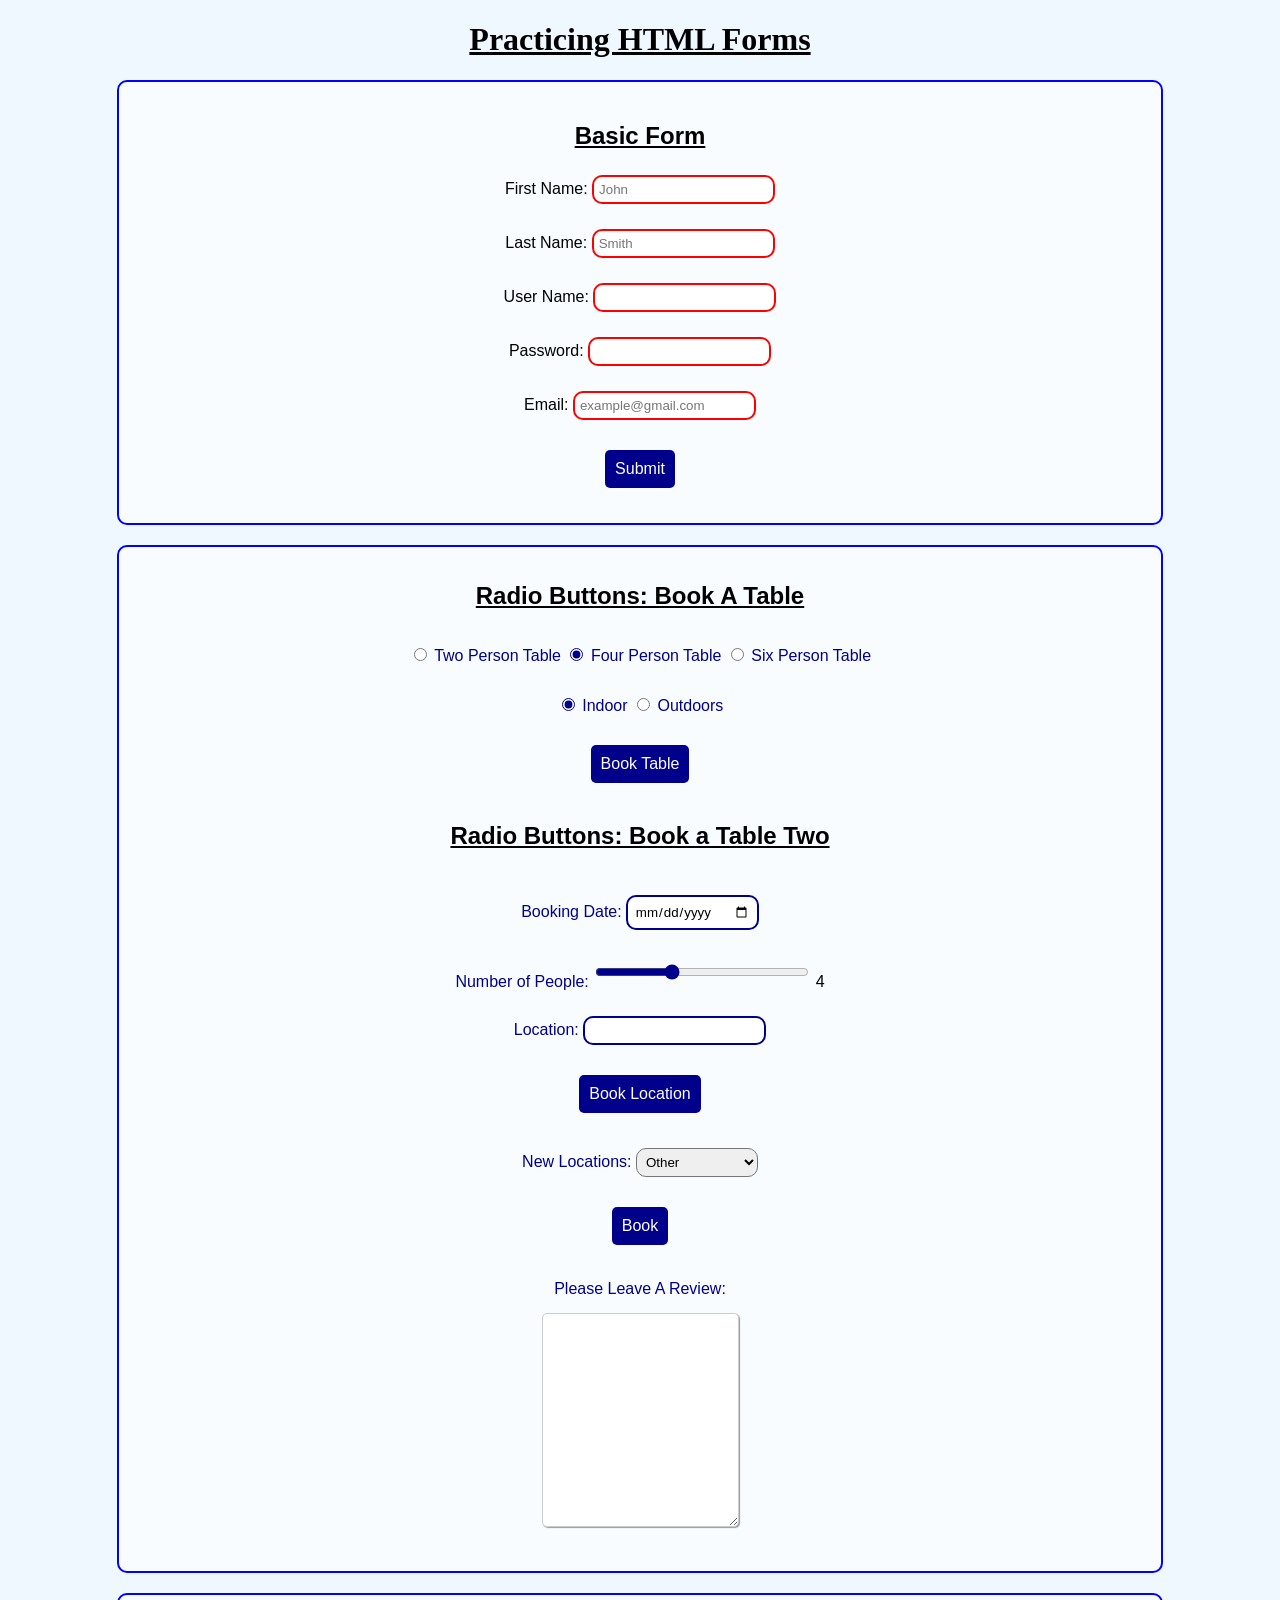
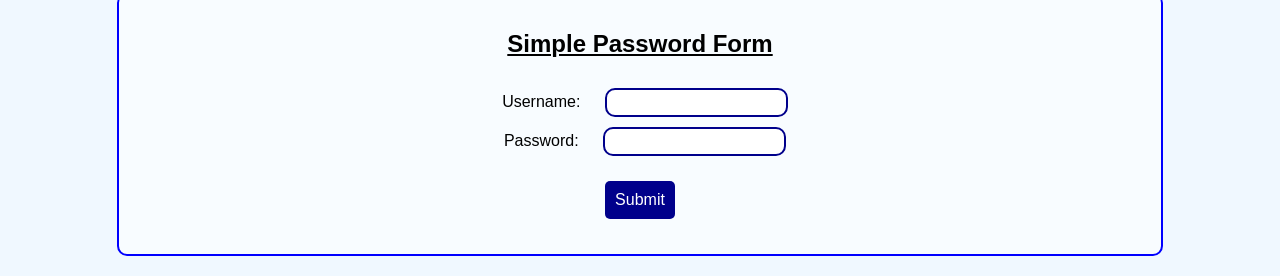
==== index.html @ dabeaa1a "Added password form with css styles" ====
<!DOCTYPE html>
<html lang="en">
<head>
    <meta charset="UTF-8">
    <meta name="viewport" content="width=device-width, initial-scale=1.0">
    <title>Forms Practice</title>

   <link rel="stylesheet" href="styles.css">
</head>
<body>
    <h1>Practicing HTML Forms</h1>
    <div id="firstForm">
    <form>
        <h2>Basic Form</h2>
        <div>
            <label for="firstname">First Name:</label>
            <input type="text" id="firstname" name="firstname" required placeholder="John">
        </div>
        <div>
            <label for="lastname">Last Name:</label>
            <input type="text" id="lastname" name="lastname" required placeholder="Smith">
        </div>
        <div>
            <label for="username">User Name:</label>
            <input type="text" id="username" name="username" required minlength="3">
        </div>
        <div>
            <label for="user-password">Password:</label>
            <input type="password" id="user-password" name="user-password" required minlength="7" maxlength="14">
        </div>
        <div>
            <label for="user-email">Email:</label>
            <input type="email" id="user-email" name="user-email" required minlength="3" placeholder="example@gmail.com" >
        </div>
        <button type="submit">Submit</button>

    </form>
    </div>

   <div id="secondForm">
    
        <h2>Radio Buttons: Book A Table</h2>
            <form method="POST">
                <fieldset id="size">
                    <label>
                        <input type="radio" value="2" name="size"> Two Person Table
                    </label>
                    <label>
                        <input type="radio" value="4" name="size" checked> Four Person Table 
                    </label>
                    <label>
                        <input type="radio" value="6" name="size"> Six Person Table
                    </label>
                </fieldset>
                <fieldset id="location">
                    <label>
                        <input type="radio" value="indoors" name="location" checked> Indoor
                    </label>
                    <label>
                        <input type="radio" value="outdoors" name="location"> Outdoors
                    </label>
                </fieldset>
                <button type="submit">Book Table</button>
            </form>

        <h2>Radio Buttons: Book a Table Two</h2>
            <form method="POST">
                <div>
                    <label for="booking_date">Booking Date:</label>
                    <input type="date" id="booking_date" name="booking_date"> <!--type="date" -> date picker-->
                </div>
                <div>
                    <label for="booking_people">Number of People:</label>
                    <input type="range" id="booking_people" name="booking_people" min="1" max="10" value="4" oninput="this.nextElementSibling.value =this.value"> <!--type="range" ->slider (oninput - JS to adjust slider values)-->
                    <output>4</output><!--default value for slider-->
                </div>
                <div>
                    <label for="booking_location">Location:</label>
                    <input id="booking_location" name="booking_location" list="locations">
                    <datalist id="locations"> <!--autocomplete suggestions-->
                        <option value="Eastside"></option>
                        <option value="Westend"></option>
                        <option value="Dupont Square"></option>
                        <option value="Times Square"></option>
                    </datalist>
                    
                </div>
                <button type="submit">Book Location</button>

                <div>
                    <label for="booking_location-2">New Locations:</label>
                    <select name="locations2" id="locations2">
                        <option value="other">Other</option>
                        <option value="North St">North St.</option>
                        <option value="Sprinfield Ave">Springfield Ave</option>
                        <option value="TryThis St">TryThis St</option>
                        <option value="Last location">Last Location</option>
                    </select>
                </div>
                <button type="submit">Book</button>

                <div id="reviewArea">
                    <label for="review">Please Leave A Review:</label>
                    <textarea name="review" name="review" rows="10" col="30" maxlength="200"></textarea>
                </div>
            </form>

    </div>

    <div id="passWordForm">
        <h2>Simple Password Form</h2>
        <form action="myActionForm">
            <label for="uname">Username:</label>
            <input type="text" id="uname" name="username">
            <br>
            <label for="pwd">Password:</label>
            <input type="password" id="pwd" name="password">
            <br>
            <button type="submit">Submit</button>
        </form>
         
    </div>
   
    
    
    
</body>
</html>
---- styles.css ----
body{
    background-color: aliceblue;
}

h1,h2{
    text-align: center;
    text-decoration: underline;
}
#firstForm,#secondForm, #passWordForm{
    border: 2px solid blue;
    margin: 20px auto;
    padding: 15px;
    width: 80%;
    border-radius: 10px;
    background-color: rgba(255, 255, 255, 0.575);
}
#secondForm label{
    color: darkblue;
}
input,
select{
    padding: 5px;
    border-radius: 10px;
}
input[type=radio]{
    accent-color:darkblue;
}
form{
    text-align: center;
    padding: 5px;
}
div{
    font: 1em sans-serif;
    margin: 15px;
    padding: 5px;
}
button{
    background-color: darkblue;
    color: white;
    border: white;
    font: 1em sans-serif;
    padding: 10px;
    border-radius: 5px;
    margin-top: 10px;
    margin-bottom: 15px;
    transition: transform 0.2s ease;
}
button:hover{
    cursor: pointer;
    transform: scale(1.05);
    background-color: royalblue;
}
input:invalid{
    border: 2px solid red;
}
input:valid {
    border: 2px solid darkblue;
}

#size,#location{
    border: none;
    padding: 10px;
    margin-bottom: 10px;
}
input[type=date]{
    font-family: 'Trebuchet MS', 'Lucida Sans Unicode', 'Lucida Grande', 'Lucida Sans', Arial, sans-serif; 
    width: 12%;
    padding: 0.5em;
    border-color: darkblue;
    border-radius: 10px;
}
input[type=range]{
    width: 200px;
    accent-color: darkblue;
}
textarea{
    font-size: 0.8rem;
  letter-spacing: 1px;
  padding: 10px;
  max-width: 100%;
  line-height: 1.5;
  border-radius: 5px;
  border: 1px solid #cccccc;
  box-shadow: 1px 1px 1px #999999;
}
#reviewArea label{
    display:block;
    margin-bottom: 15px;
}

#passWordForm label{
    padding: 15px;
}
#passWordForm input{
    margin: 5px;
}
#passWordForm button{
    margin-top: 20px;
}
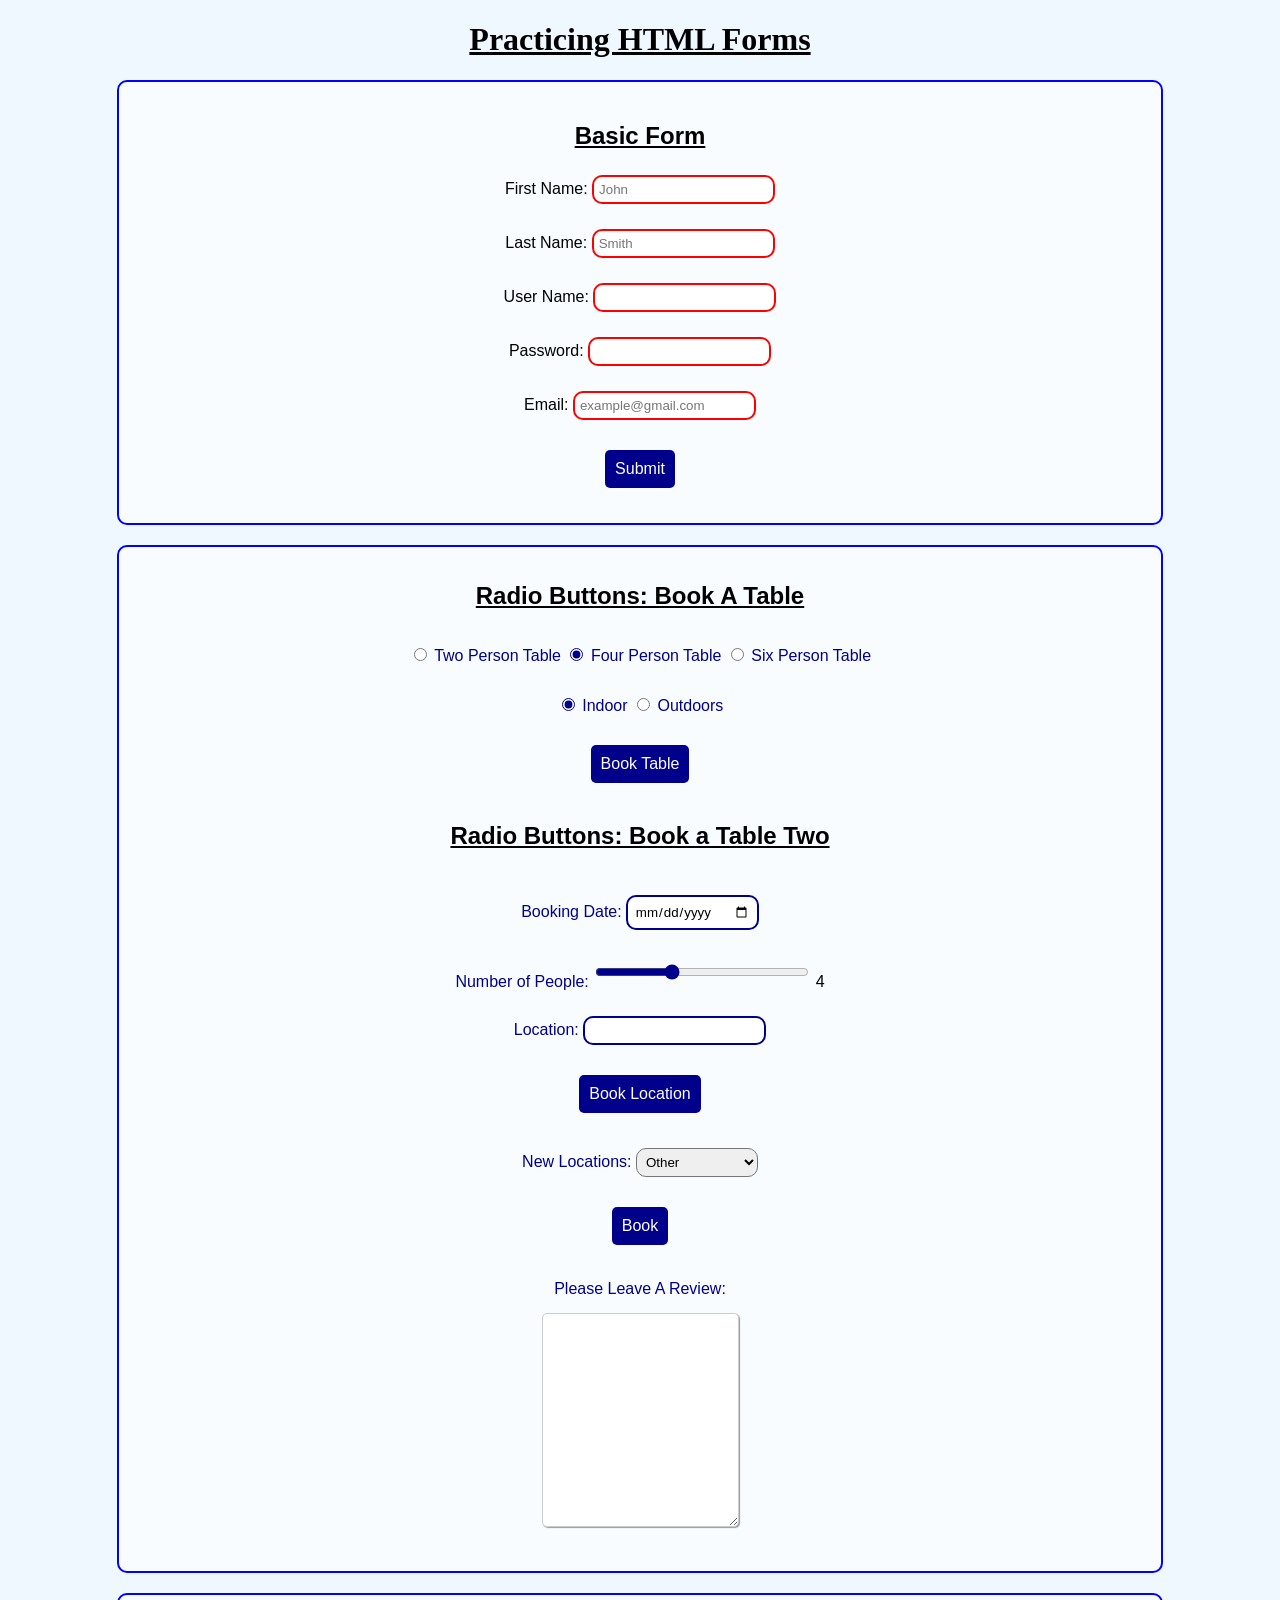
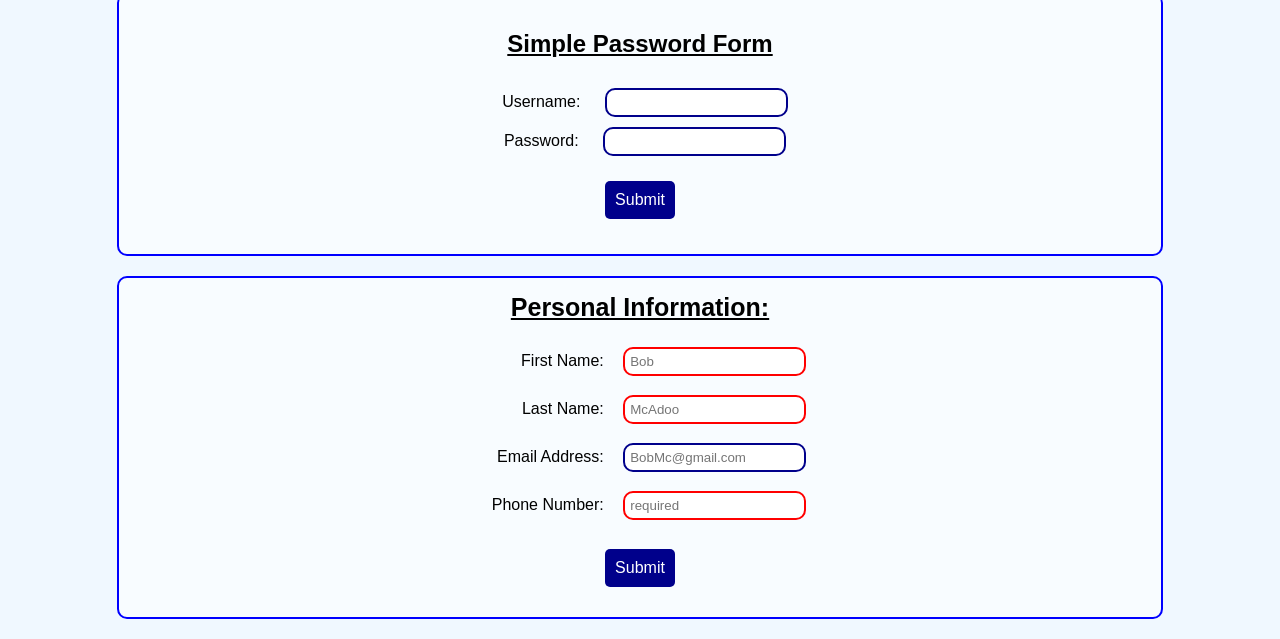
==== commit ad61299e: "Added fieldsetForm" ====
--- a/index.html
+++ b/index.html
@@ -89,7 +89,7 @@
 
                 <div>
                     <label for="booking_location-2">New Locations:</label>
-                    <select name="locations2" id="locations2">
+                    <select name="locations2" id="locations2"><!--dropdown menu-->
                         <option value="other">Other</option>
                         <option value="North St">North St.</option>
                         <option value="Sprinfield Ave">Springfield Ave</option>
@@ -121,6 +121,23 @@
          
     </div>
    
+    <div id="fieldsetForm">
+        <legend>Personal Information:</legend>
+        <label for="fname">First Name:</label>
+        <input type="text" id="fname" name="fname" required placeholder="Bob">
+        <br>
+        <label for="lname">Last Name:</label>
+        <input type="text" id="lname" name="lname" required placeholder="McAdoo">
+        <br>
+        <label for="email">Email Address:</label>
+        <input type="email" id="email" name="email" placeholder="BobMc@gmail.com">
+        <br>
+        <label for="phone">Phone Number:</label>
+        <input type="tel" id="phone" name="phone" required placeholder="required">
+        <br>
+        <button type="submit">Submit</button>
+
+    </div>
     
     
     
--- a/styles.css
+++ b/styles.css
@@ -6,7 +6,7 @@
     text-align: center;
     text-decoration: underline;
 }
-#firstForm,#secondForm, #passWordForm{
+#firstForm,#secondForm, #passWordForm,#fieldsetForm{
     border: 2px solid blue;
     margin: 20px auto;
     padding: 15px;
@@ -88,12 +88,27 @@
     margin-bottom: 15px;
 }
 
-#passWordForm label{
+#passWordForm label,#fieldsetForm label{
     padding: 15px;
 }
-#passWordForm input{
+#passWordForm input,#fieldsetForm input{
     margin: 5px;
 }
-#passWordForm button{
+#passWordForm button,#fieldsetForm button{
     margin-top: 20px;
+}
+#fieldsetForm{
+    text-align: center;
+}
+#fieldsetForm legend{
+    font-size: 25px;
+    font-weight: bold;
+    padding-bottom: 15px;
+    text-decoration: underline;
+}
+#fieldsetForm label {
+    display: inline-block;
+    width: 120px;
+    text-align: right;
+    padding-right: 10px;
 }
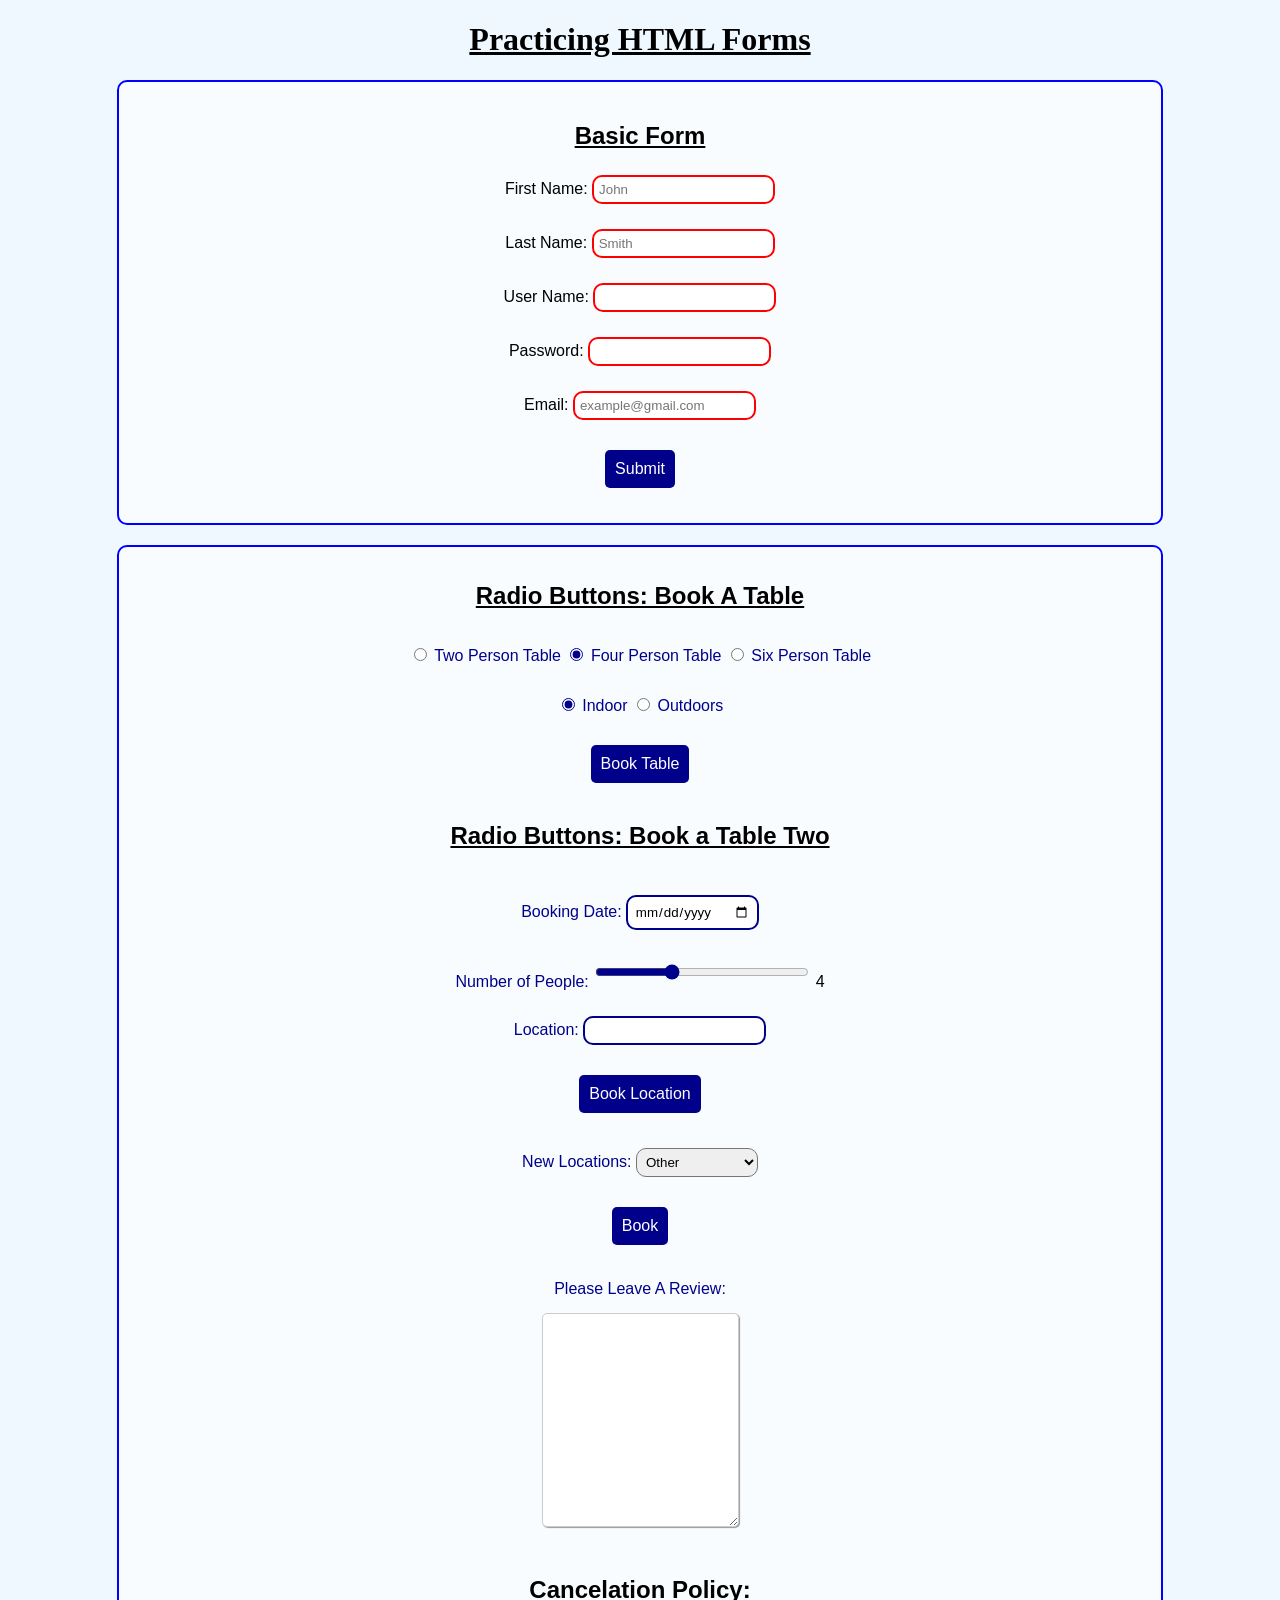
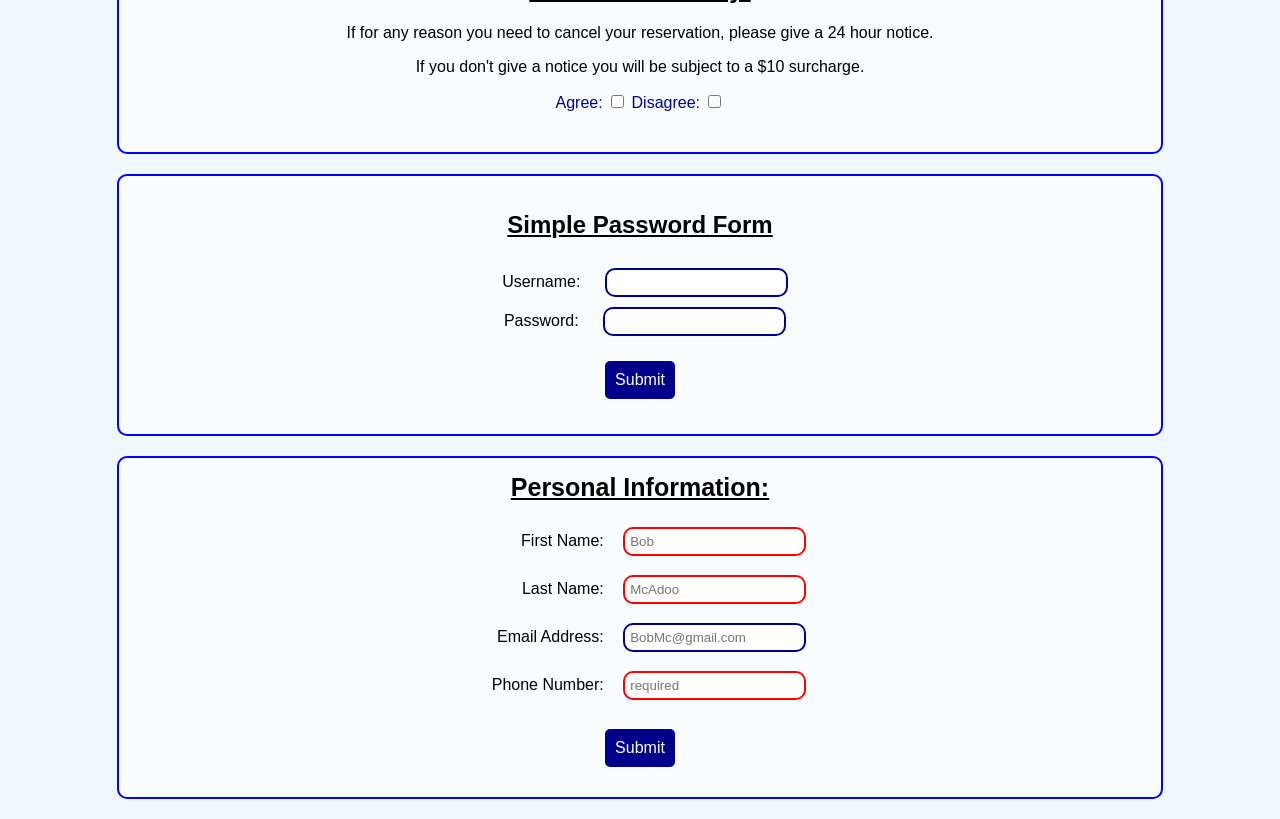
==== commit e6bc9347: "Added checkbox" ====
--- a/index.html
+++ b/index.html
@@ -103,6 +103,16 @@
                     <label for="review">Please Leave A Review:</label>
                     <textarea name="review" name="review" rows="10" col="30" maxlength="200"></textarea>
                 </div>
+
+                <div id="cancelPolicy">
+                    <h2>Cancelation Policy:</h2>
+                    <p>If for any reason you need to cancel your reservation, please give a 24 hour notice.</p>
+                    <p>If you don't give a notice you will be subject to a $10 surcharge.</p>
+                    <label for="agree">Agree:</label>
+                    <input type="checkbox" id="agree" name="agree">
+                    <label for="disagree">Disagree:</label>
+                    <input type="checkbox" id="disagree" name="disagree">
+                </div>
             </form>
 
     </div>
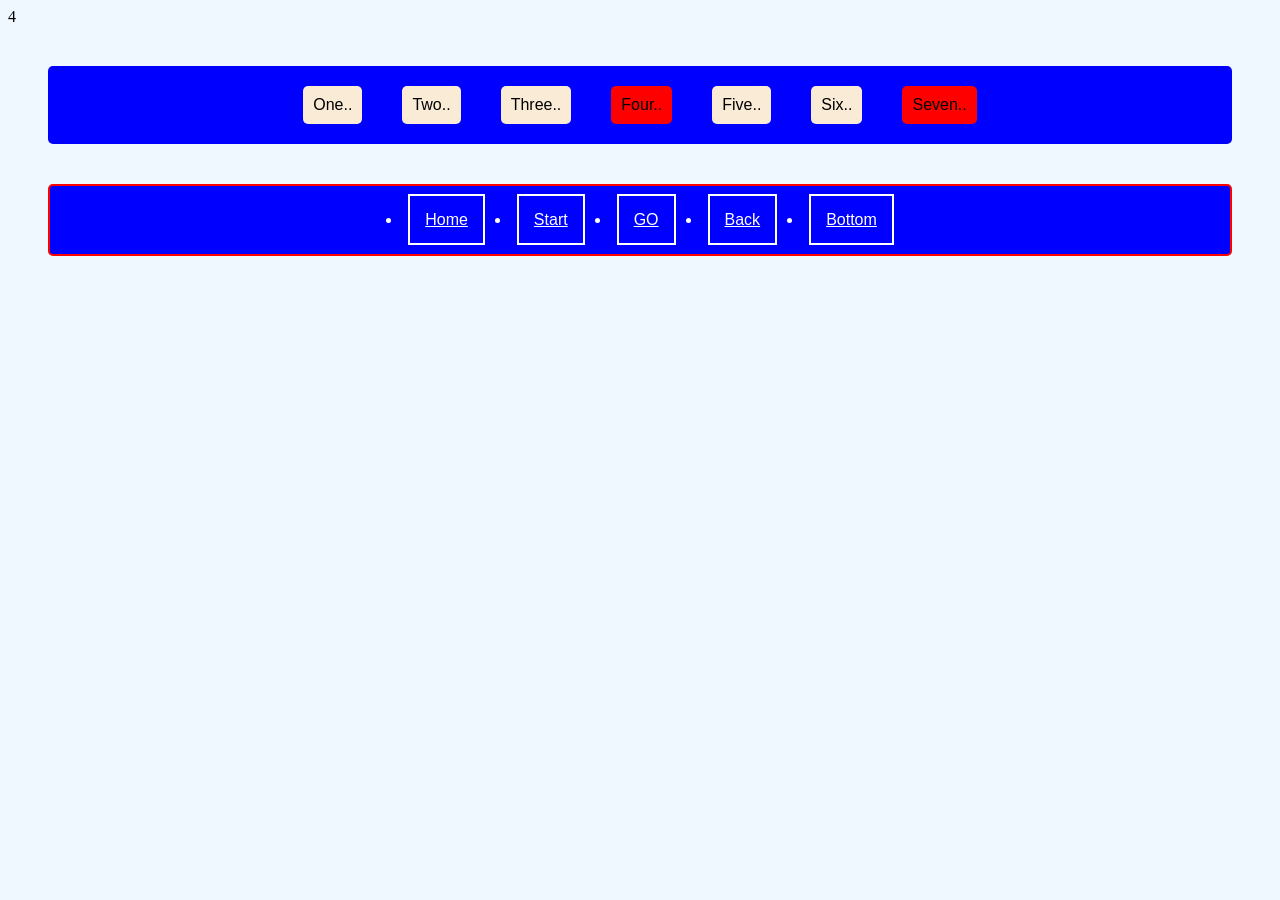
==== commit 4f670d08: "Added css practice" ====
--- a/index.html
+++ b/index.html
@@ -8,6 +8,7 @@
    <link rel="stylesheet" href="styles.css">
 </head>
 <body>
+    <!--
     <h1>Practicing HTML Forms</h1>
     <div id="firstForm">
     <form>
@@ -67,17 +68,17 @@
             <form method="POST">
                 <div>
                     <label for="booking_date">Booking Date:</label>
-                    <input type="date" id="booking_date" name="booking_date"> <!--type="date" -> date picker-->
+                    <input type="date" id="booking_date" name="booking_date"> type="date" -> date picker
                 </div>
                 <div>
                     <label for="booking_people">Number of People:</label>
                     <input type="range" id="booking_people" name="booking_people" min="1" max="10" value="4" oninput="this.nextElementSibling.value =this.value"> <!--type="range" ->slider (oninput - JS to adjust slider values)-->
-                    <output>4</output><!--default value for slider-->
+                    <output>4</output><!--default value for slider--
                 </div>
                 <div>
                     <label for="booking_location">Location:</label>
                     <input id="booking_location" name="booking_location" list="locations">
-                    <datalist id="locations"> <!--autocomplete suggestions-->
+                    <datalist id="locations"> <!--autocomplete suggestions--
                         <option value="Eastside"></option>
                         <option value="Westend"></option>
                         <option value="Dupont Square"></option>
@@ -89,7 +90,7 @@
 
                 <div>
                     <label for="booking_location-2">New Locations:</label>
-                    <select name="locations2" id="locations2"><!--dropdown menu-->
+                    <select name="locations2" id="locations2"><!--dropdown menu--
                         <option value="other">Other</option>
                         <option value="North St">North St.</option>
                         <option value="Sprinfield Ave">Springfield Ave</option>
@@ -148,8 +149,27 @@
         <button type="submit">Submit</button>
 
     </div>
+-->
     
+    <!--CSS Practice-->
+
+    <div class ="flex-container">
+        <div class="box box1">One..</div>
+        <div class="box box2">Two..</div>
+        <div class="box box3">Three..</div>
+        <div class="box box4">Four..</div>
+        <div class="box box5">Five..</div>
+        <div class="box box6">Six..</div>
+        <div class="box box7">Seven..</div>
+    </div>
     
+    <div class="navBar">
+        <li><a href="#">Home</a></li>
+        <li><a href="#">Start</a></li>
+        <li><a href="#">GO</a></li>
+        <li><a href="#">Back</a></li>
+        <li><a href="#">Bottom</a></li>
+    </div>
     
 </body>
 </html>
--- a/styles.css
+++ b/styles.css
@@ -111,4 +111,47 @@
     width: 120px;
     text-align: right;
     padding-right: 10px;
-}+}
+
+.flex-container{
+    display: flex;
+    justify-content: center;
+    flex: auto;
+    flex-wrap: wrap;
+    align-items: flex-end;
+    background-color: blue;
+    border-radius: 5px;
+    margin: 40px;
+    gap: 10px;
+}
+
+.box{
+    background-color: antiquewhite;
+    border-radius: 5px;
+    margin: 15px;
+    padding: 10px;
+}
+.box4, .box7{
+    background-color: red;
+    align-self: self-start;
+}
+.navBar{
+    display: flex;
+    justify-content: center;
+    flex: auto;
+    flex-wrap: wrap;
+    align-items: flex-end;
+    border: 2px solid red;
+    background-color: blue;
+    color: white;
+    border-radius: 5px;
+    padding: 25px;
+    margin: 40px;
+    gap: 10px;
+}
+.navBar li a{
+    color:white;
+    border: 2px solid white;
+    padding: 15px;
+    margin-top: 15px;
+}
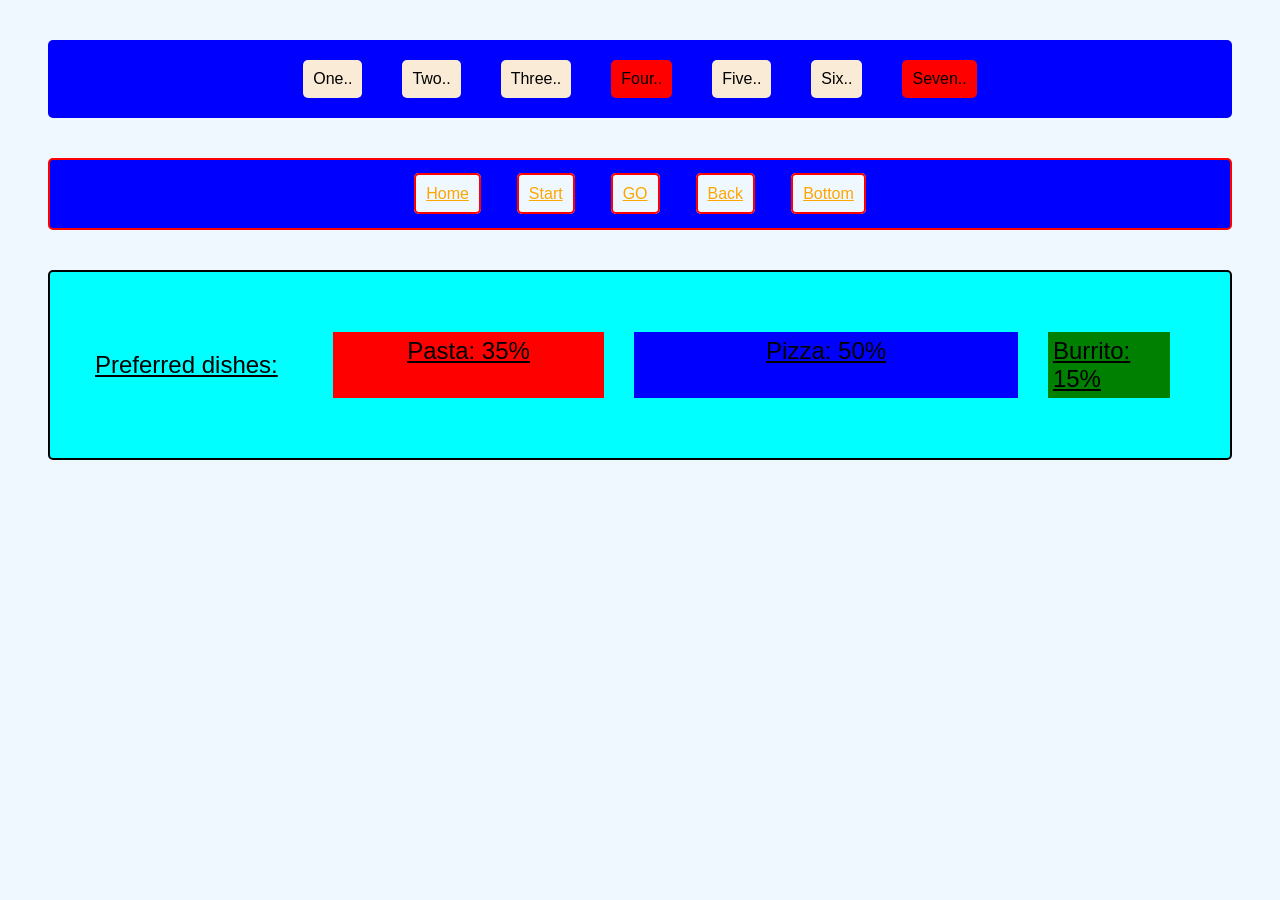
==== commit 73dfab97: "Added nav bar and flexchart" ====
--- a/index.html
+++ b/index.html
@@ -73,12 +73,12 @@
                 <div>
                     <label for="booking_people">Number of People:</label>
                     <input type="range" id="booking_people" name="booking_people" min="1" max="10" value="4" oninput="this.nextElementSibling.value =this.value"> <!--type="range" ->slider (oninput - JS to adjust slider values)-->
-                    <output>4</output><!--default value for slider--
+                    <output></output><!--default value for slider--
                 </div>
                 <div>
                     <label for="booking_location">Location:</label>
                     <input id="booking_location" name="booking_location" list="locations">
-                    <datalist id="locations"> <!--autocomplete suggestions--
+                    <datalist id="locations"> <--autocomplete suggestions--
                         <option value="Eastside"></option>
                         <option value="Westend"></option>
                         <option value="Dupont Square"></option>
@@ -164,11 +164,22 @@
     </div>
     
     <div class="navBar">
-        <li><a href="#">Home</a></li>
-        <li><a href="#">Start</a></li>
-        <li><a href="#">GO</a></li>
-        <li><a href="#">Back</a></li>
-        <li><a href="#">Bottom</a></li>
+        <ul>
+            <li><a href="#home">Home</a></li>
+            <li><a href="#start">Start</a></li>
+            <li><a href="#go">GO</a></li>
+            <li><a href="#back">Back</a></li>
+            <li><a href="#bottom">Bottom</a></li>
+        </ul>
+    </div>
+
+    <div class="dishes">
+        <div class="label">Preferred dishes:</div>
+        <div class="container">
+            <div class="dish pasta" style="flex-basis: 35%;">Pasta: 35%</div>
+            <div class="dish pizza" style="flex-basis: 50%;">Pizza: 50%</div>
+            <div class="dish burrito" style="flex-basis: 15%;">Burrito: 15%</div>
+        </div>
     </div>
     
 </body>
--- a/styles.css
+++ b/styles.css
@@ -140,18 +140,65 @@
     justify-content: center;
     flex: auto;
     flex-wrap: wrap;
-    align-items: flex-end;
     border: 2px solid red;
     background-color: blue;
-    color: white;
     border-radius: 5px;
     padding: 25px;
     margin: 40px;
     gap: 10px;
 }
+.navBar ul{
+    list-style: none;
+    display: flex;
+    padding: 0;
+    margin: 0;
+    gap: 1rem;
+}
 .navBar li a{
-    color:white;
-    border: 2px solid white;
-    padding: 15px;
-    margin-top: 15px;
-}
+    color: orange;
+    border: 2px solid red;
+    background-color: aliceblue;
+    border-radius: 5px;
+    padding: 10px;
+    margin-left: 10px;
+    margin-right: 10px;
+}
+
+.dishes{
+    display: flex;
+    align-items: center;
+    font-size: 24px;
+    text-decoration: underline;
+    border: 2px solid black;
+    background-color: aqua;
+    border-radius: 5px;
+    padding: 25px;
+    margin: 40px;
+}
+
+.dishes .label{
+    flex: 0 0 auto;
+    font-family: Verdana, Geneva, Tahoma, sans-serif;
+}
+
+.dishes .container{
+    flex: 1;
+    display: flex;
+    justify-content: flex-start;
+}
+
+.dishes .dish{
+    display: flex;
+    justify-content: center;
+    align-items: cneter;
+}
+
+.pasta{
+    background-color: red;
+}
+.pizza{
+    background-color: blue;
+}
+.burrito{
+    background-color: green;
+}
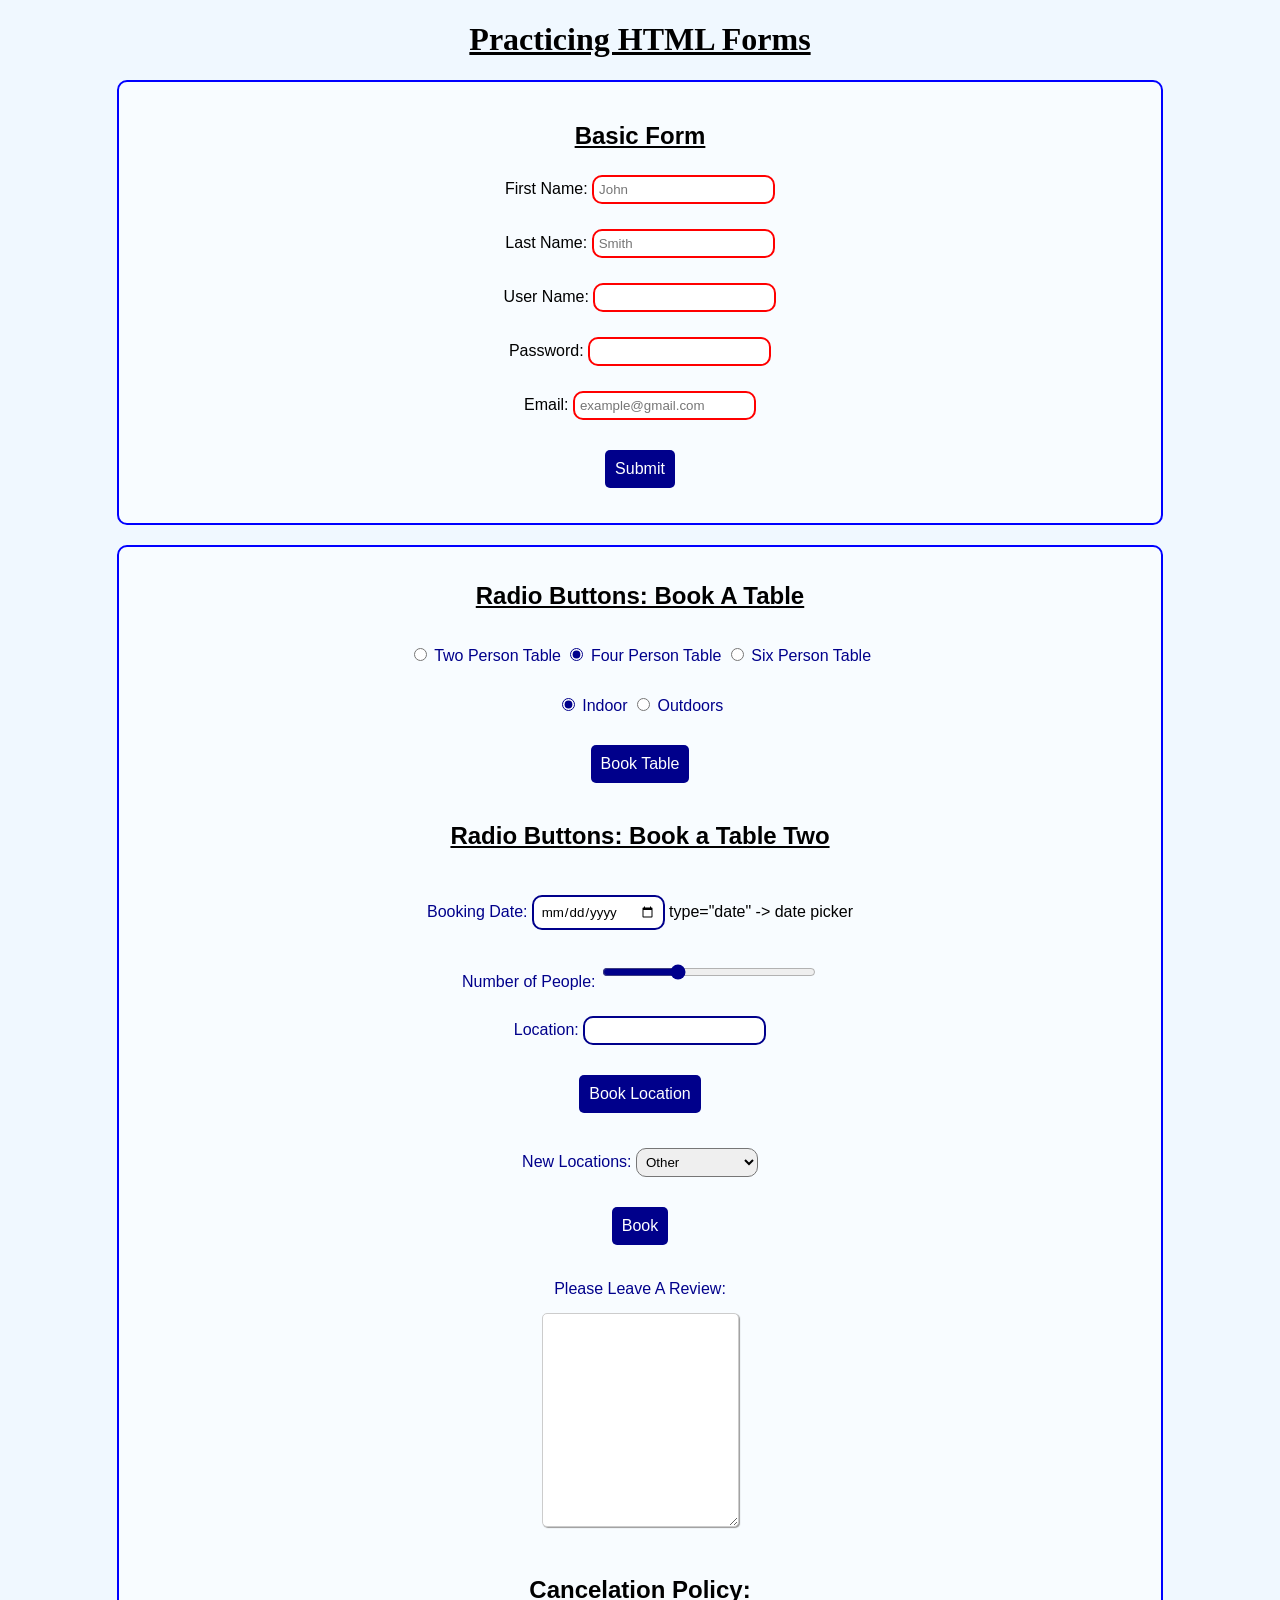
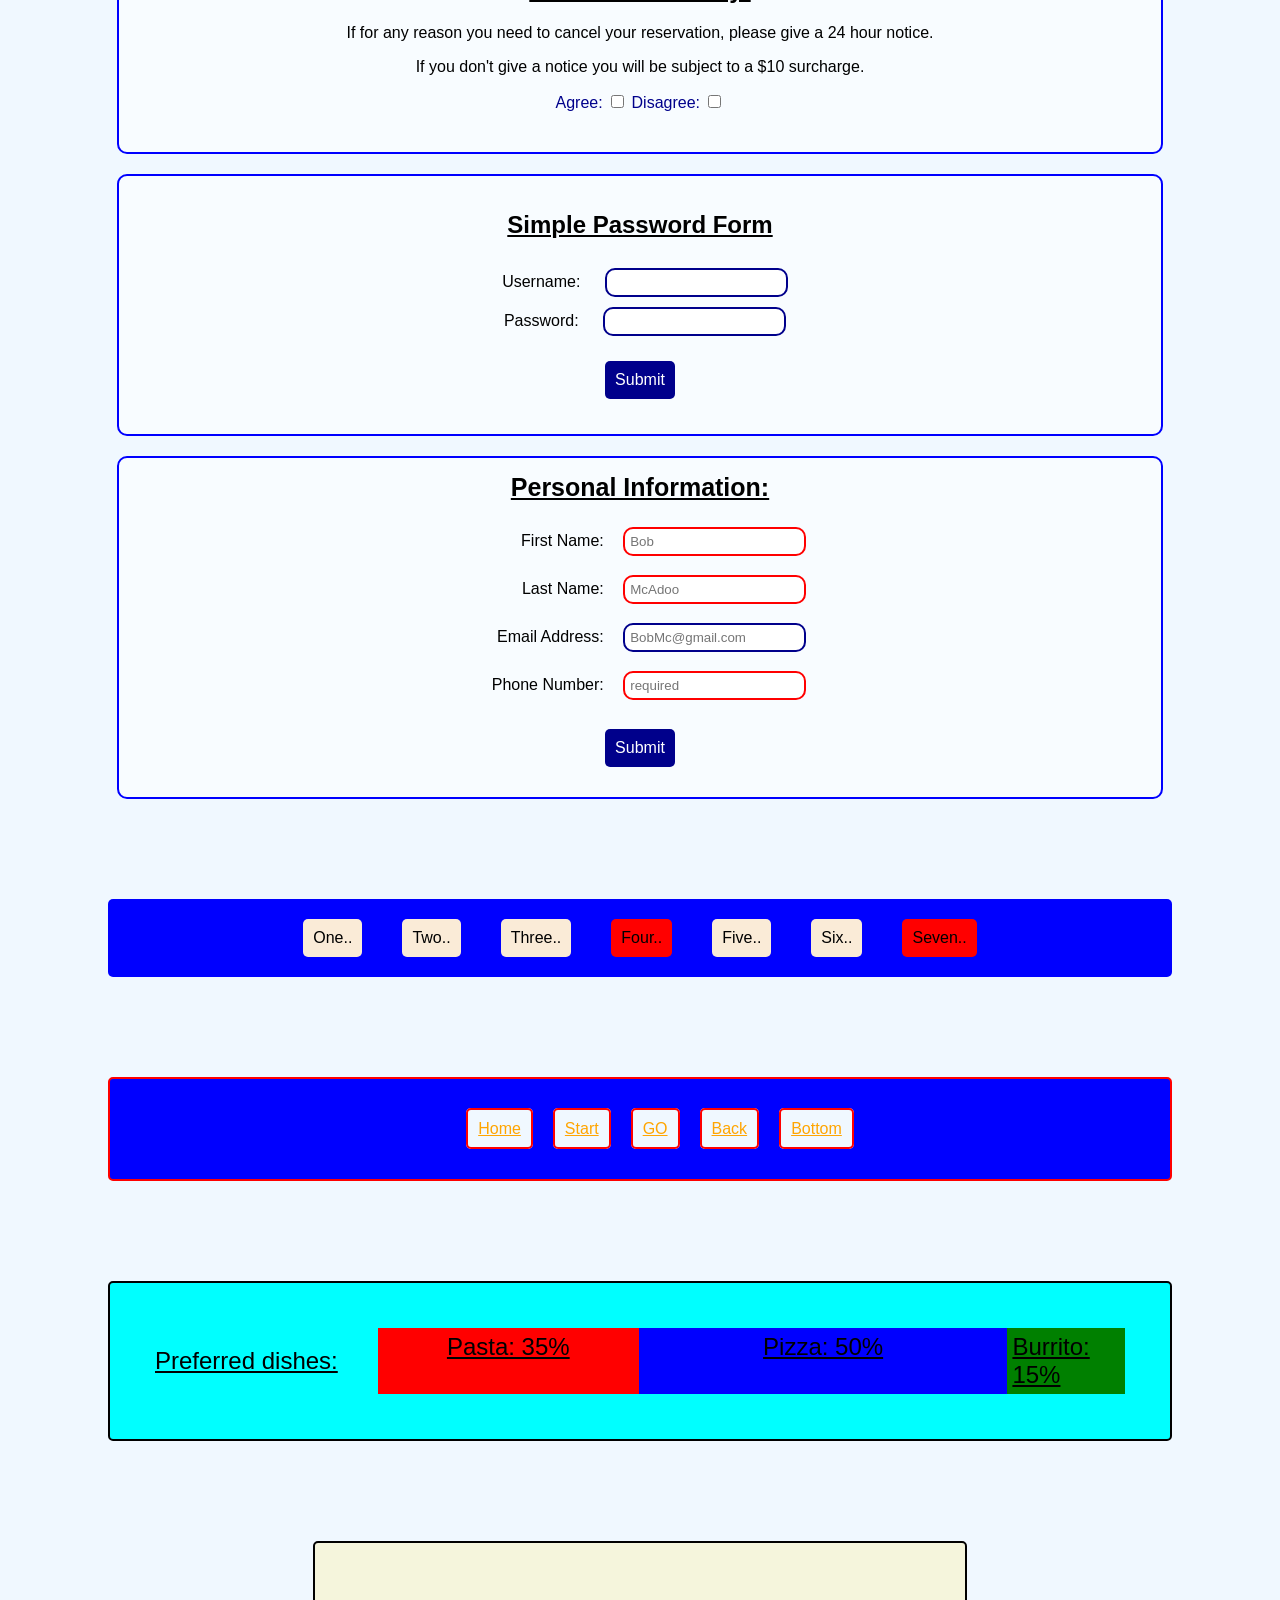
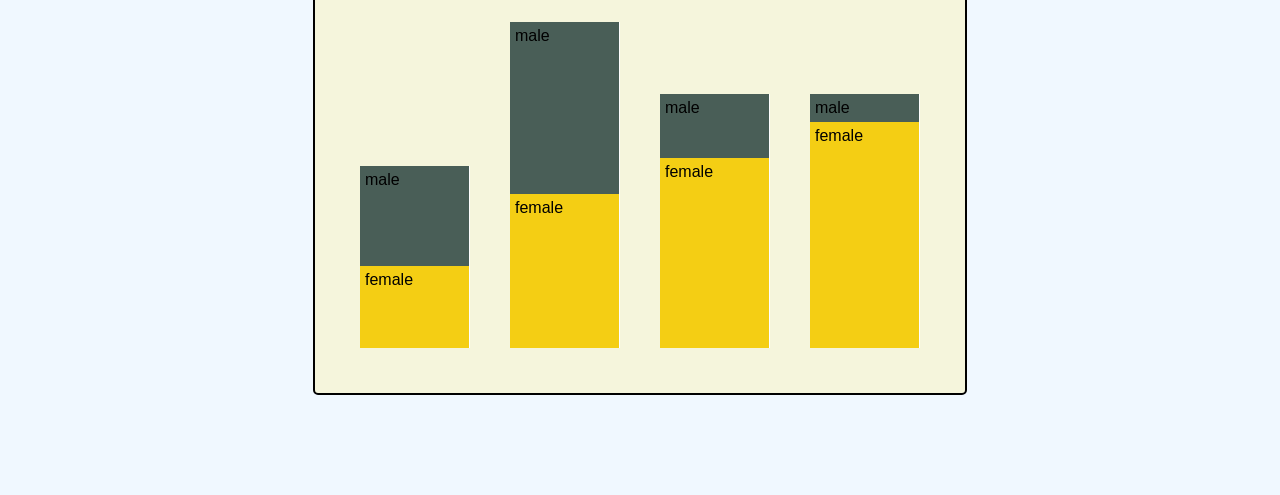
==== commit bfcf413a: "Added vertical flex chart and styles" ====
--- a/index.html
+++ b/index.html
@@ -8,7 +8,7 @@
    <link rel="stylesheet" href="styles.css">
 </head>
 <body>
-    <!--
+   
     <h1>Practicing HTML Forms</h1>
     <div id="firstForm">
     <form>
@@ -73,12 +73,12 @@
                 <div>
                     <label for="booking_people">Number of People:</label>
                     <input type="range" id="booking_people" name="booking_people" min="1" max="10" value="4" oninput="this.nextElementSibling.value =this.value"> <!--type="range" ->slider (oninput - JS to adjust slider values)-->
-                    <output></output><!--default value for slider--
+                    <output></output><!--default value for slider-->
                 </div>
                 <div>
                     <label for="booking_location">Location:</label>
                     <input id="booking_location" name="booking_location" list="locations">
-                    <datalist id="locations"> <--autocomplete suggestions--
+                    <datalist id="locations"> <!--autocomplete suggestions-->
                         <option value="Eastside"></option>
                         <option value="Westend"></option>
                         <option value="Dupont Square"></option>
@@ -90,7 +90,7 @@
 
                 <div>
                     <label for="booking_location-2">New Locations:</label>
-                    <select name="locations2" id="locations2"><!--dropdown menu--
+                    <select name="locations2" id="locations2"><!--dropdown menu-->
                         <option value="other">Other</option>
                         <option value="North St">North St.</option>
                         <option value="Sprinfield Ave">Springfield Ave</option>
@@ -149,7 +149,7 @@
         <button type="submit">Submit</button>
 
     </div>
--->
+
     
     <!--CSS Practice-->
 
@@ -181,6 +181,27 @@
             <div class="dish burrito" style="flex-basis: 15%;">Burrito: 15%</div>
         </div>
     </div>
+
+    <div class="columns">
+        <div class="containerTwo">
+            <div class="bar male" style="flex-basis: 25%;">male</div>
+            <div class="bar female" style="flex-basis: 20%;">female</div>
+        </div>
+        <div class="containerTwo">
+            <div class="bar male" style="flex-basis: 45%;">male</div>
+            <div class="bar female" style="flex-basis: 40%;">female</div>
+        </div>
+        <div class="containerTwo">
+            <div class="bar male" style="flex-basis: 15%;">male</div>
+            <div class="bar female" style="flex-basis: 50%;">female</div>
+        </div>
+        <div class="containerTwo">
+            <div class="bar male" style="flex-basis: 5%;">male</div>
+            <div class="bar female" style="flex-basis: 60%;">female</div>
+        </div>
+    </div>
+
+
     
 </body>
 </html>
--- a/styles.css
+++ b/styles.css
@@ -6,6 +6,7 @@
     text-align: center;
     text-decoration: underline;
 }
+/* == Forms == */
 #firstForm,#secondForm, #passWordForm,#fieldsetForm{
     border: 2px solid blue;
     margin: 20px auto;
@@ -97,6 +98,8 @@
 #passWordForm button,#fieldsetForm button{
     margin-top: 20px;
 }
+
+
 #fieldsetForm{
     text-align: center;
 }
@@ -113,6 +116,11 @@
     padding-right: 10px;
 }
 
+/* === End Forms === */
+
+/* === Flex Box Styles ===*/
+
+/* Flex Container */
 .flex-container{
     display: flex;
     justify-content: center;
@@ -121,7 +129,7 @@
     align-items: flex-end;
     background-color: blue;
     border-radius: 5px;
-    margin: 40px;
+    margin: 100px ;
     gap: 10px;
 }
 
@@ -135,6 +143,8 @@
     background-color: red;
     align-self: self-start;
 }
+
+/* Navigation Bar */
 .navBar{
     display: flex;
     justify-content: center;
@@ -144,15 +154,14 @@
     background-color: blue;
     border-radius: 5px;
     padding: 25px;
-    margin: 40px;
+    margin: 100px;
     gap: 10px;
 }
 .navBar ul{
     list-style: none;
     display: flex;
-    padding: 0;
-    margin: 0;
-    gap: 1rem;
+    flex-wrap: wrap;
+    gap: 20px;
 }
 .navBar li a{
     color: orange;
@@ -160,12 +169,12 @@
     background-color: aliceblue;
     border-radius: 5px;
     padding: 10px;
-    margin-left: 10px;
-    margin-right: 10px;
-}
-
+}
+
+/* Horizontal Flex Chart */
 .dishes{
     display: flex;
+    flex-wrap: wrap;
     align-items: center;
     font-size: 24px;
     text-decoration: underline;
@@ -173,7 +182,7 @@
     background-color: aqua;
     border-radius: 5px;
     padding: 25px;
-    margin: 40px;
+    margin: 100px;
 }
 
 .dishes .label{
@@ -192,6 +201,9 @@
     justify-content: center;
     align-items: cneter;
 }
+.dish{
+    margin: 0;
+}
 
 .pasta{
     background-color: red;
@@ -202,3 +214,36 @@
 .burrito{
     background-color: green;
 }
+
+/* Vertical Flex Chart */
+.columns{
+    display: flex;
+    flex-wrap: wrap;
+    height: 400px;
+    max-width: 600px;
+    background-color: beige;
+    align-items: stretch;
+    border: 2px solid rgb(0,0,0);
+    border-radius: 5px;
+    padding: 25px;
+    margin: 100px auto;
+}
+.containerTwo{
+    flex: 1;
+    display: flex;
+    flex-direction: column;
+    align-items: stretch;
+    justify-content: flex-end;
+}
+.bar{
+    border-right: 1px solid white;
+    margin: 0;
+}
+.male{
+    background: #495e57;
+}
+.female{
+    background: #F4ce14;
+}
+
+/* === End Flex Box Styles === */
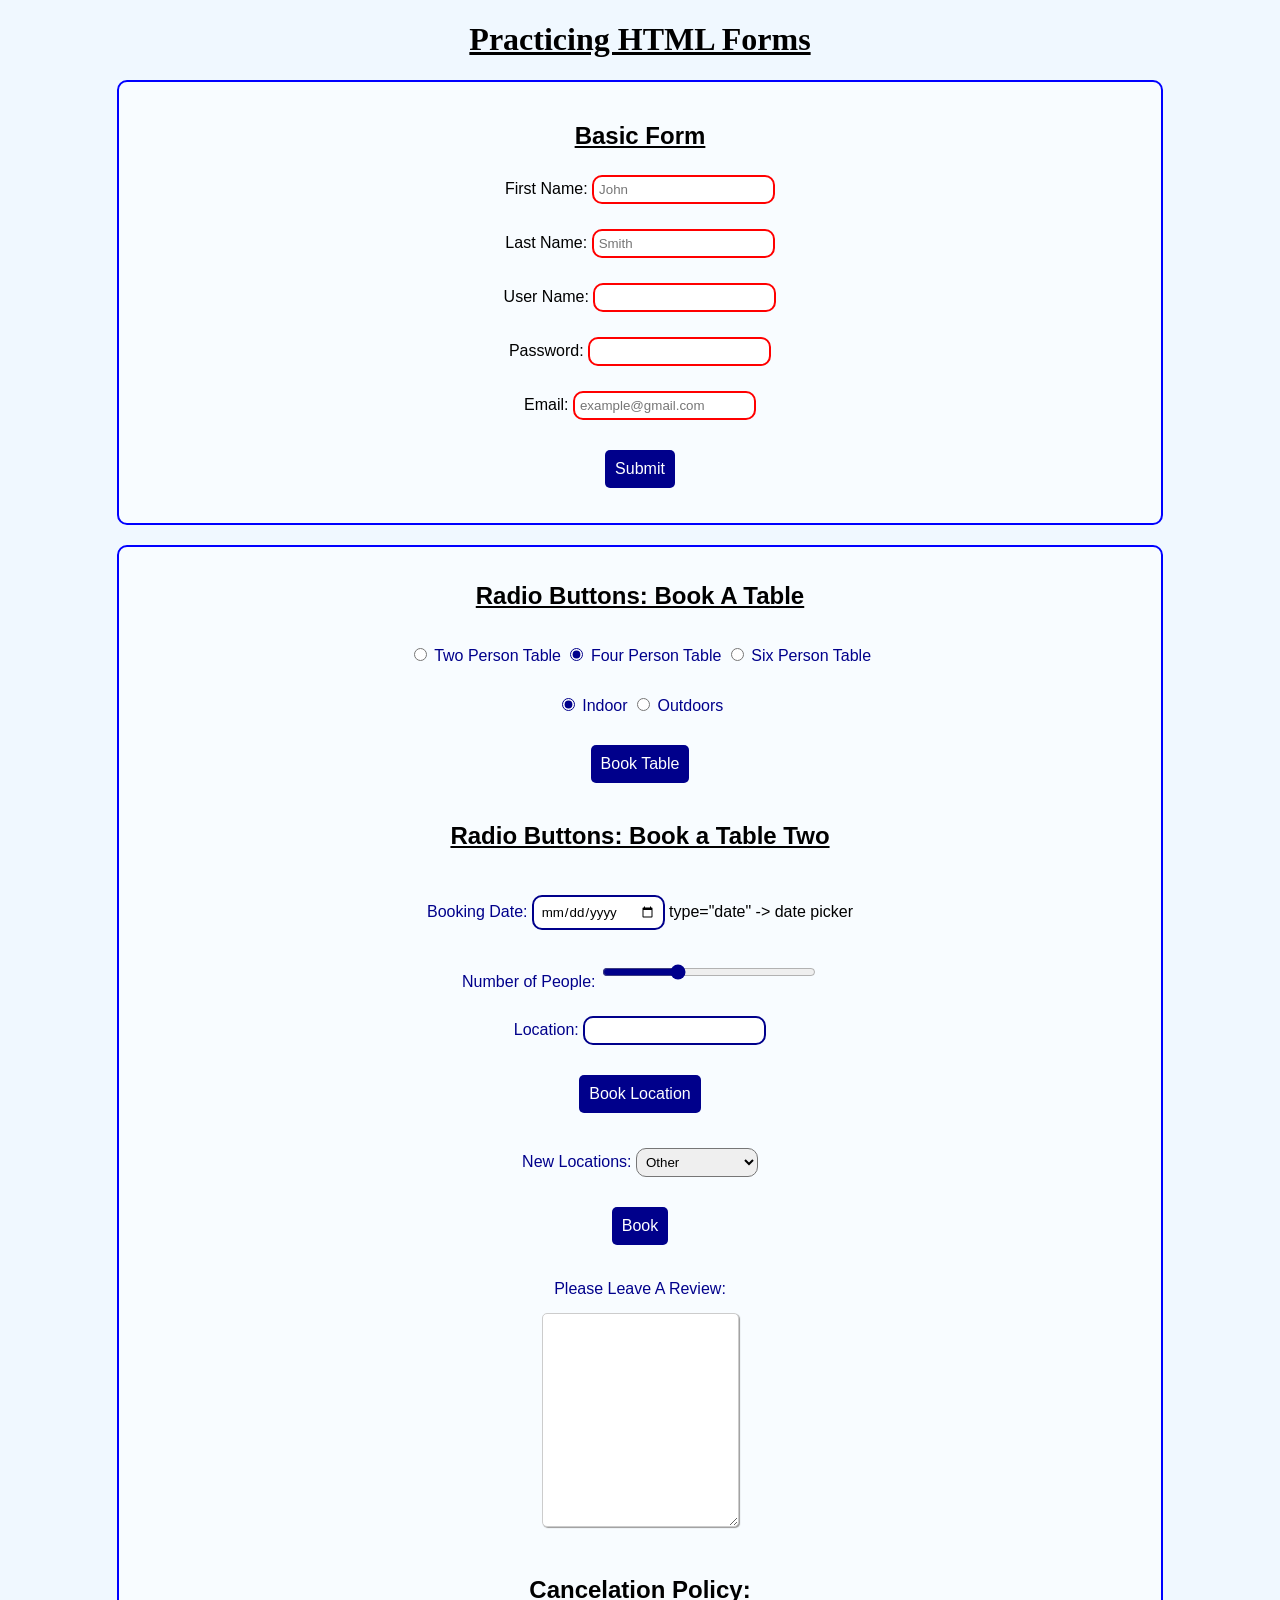
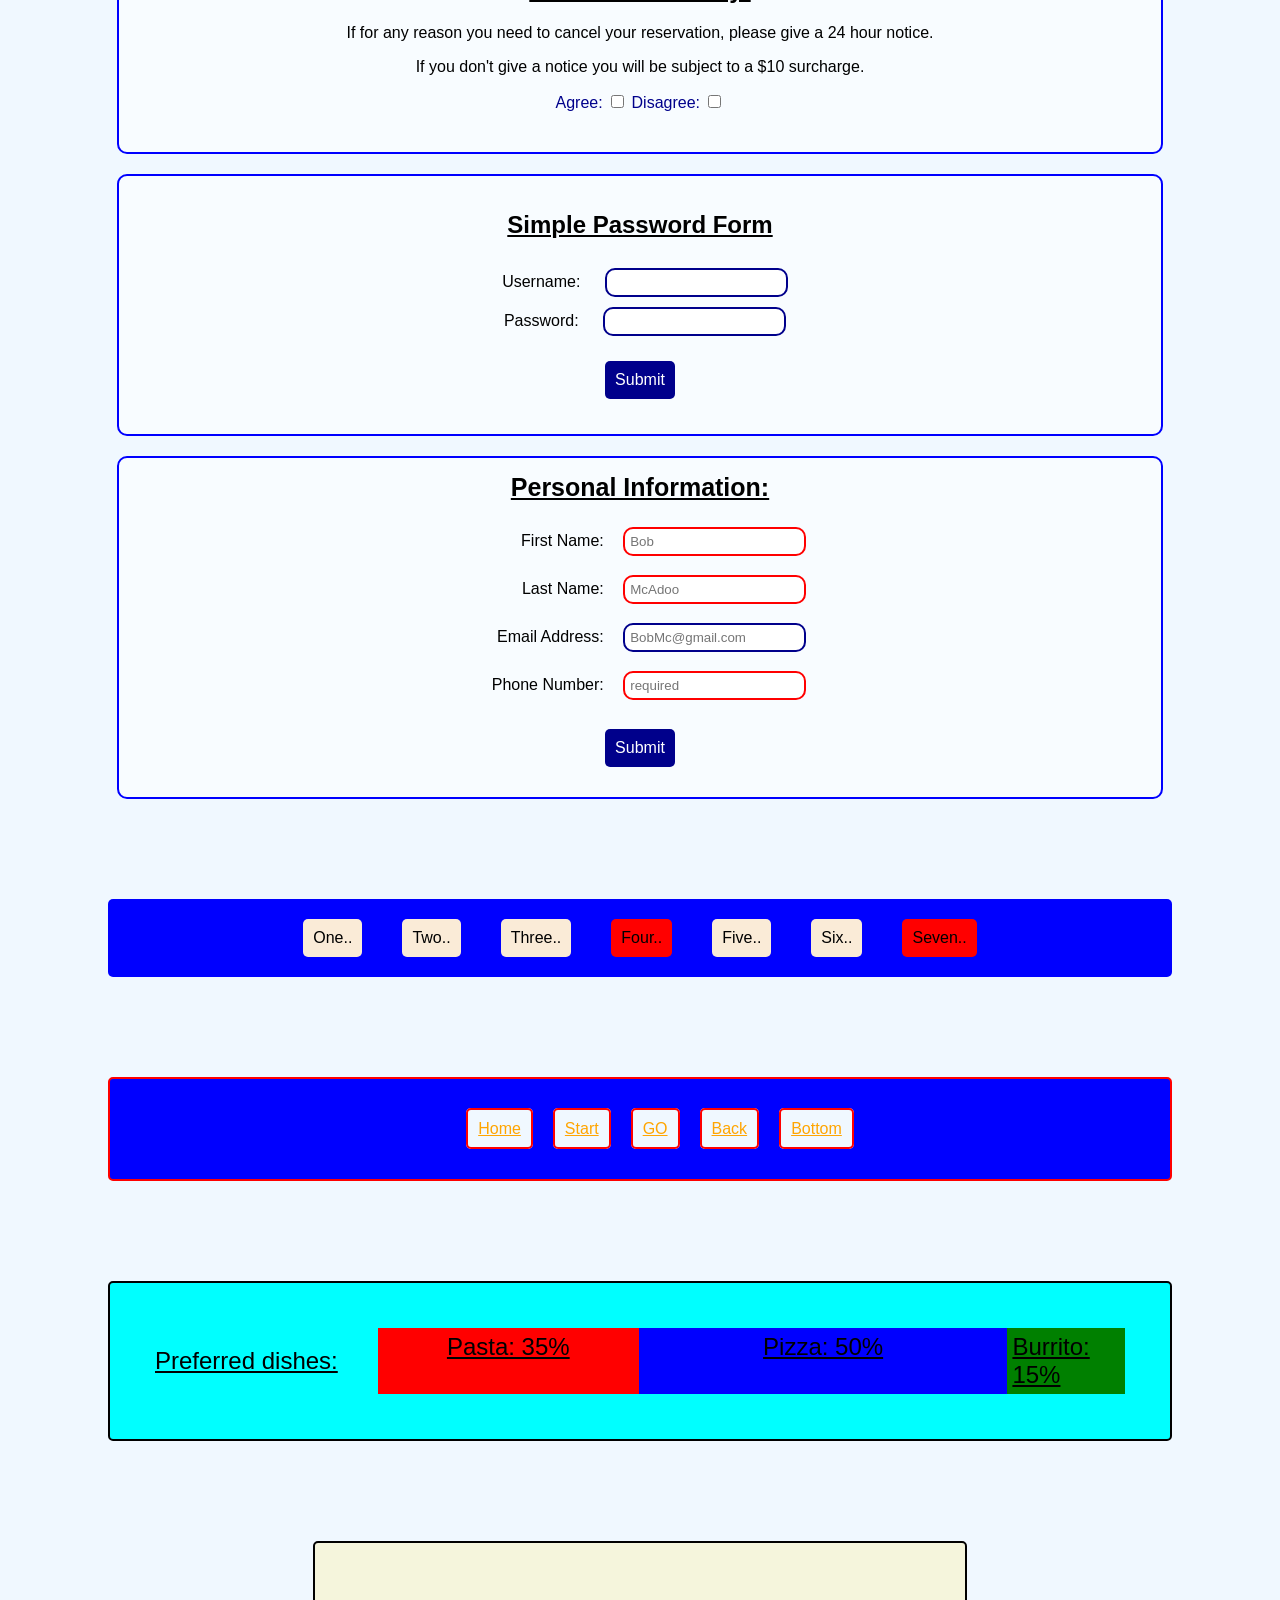
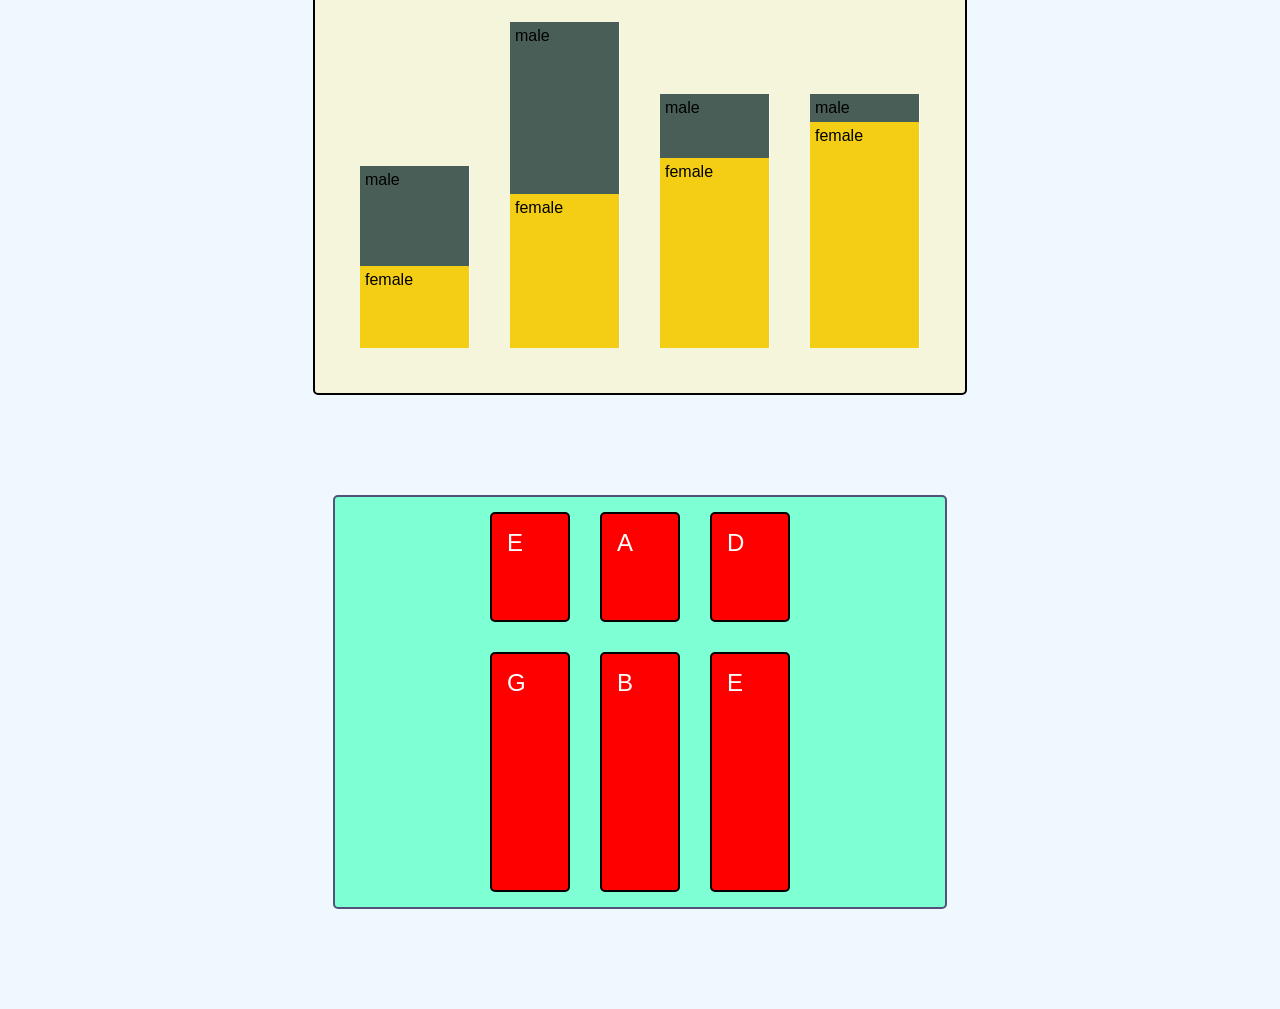
==== commit 9e000be5: "Added grid container" ====
--- a/index.html
+++ b/index.html
@@ -201,6 +201,16 @@
         </div>
     </div>
 
+    <div class="grid-container">
+        <div class="grid">E</div>
+        <div class="grid">A</div>
+        <div class="grid">D</div>
+        <div class="grid">G</div>
+        <div class="grid">B</div>
+        <div class="grid">E</div>
+
+    </div>
+
 
     
 </body>
--- a/styles.css
+++ b/styles.css
@@ -247,3 +247,27 @@
 }
 
 /* === End Flex Box Styles === */
+
+/* === Grid ===*/
+.grid-container{
+    display: grid;
+    height: 400px;
+    max-width: 600px;
+    grid-template-columns: repeat(3, 100px);
+    grid-template-rows: 1fr 2fr;
+    grid-gap: 10px;
+    background-color: aquamarine;
+    border: 2px solid rgb(81, 81, 121);
+    border-radius: 5px;
+    justify-content: center;
+    margin: 100px auto;
+}
+.grid{
+    background-color: red;
+    color: #fff;
+    margin: 10px;
+    padding: 15px;
+    border-radius: 5px;
+    font-size: 150%;
+    border:2px solid black;
+}
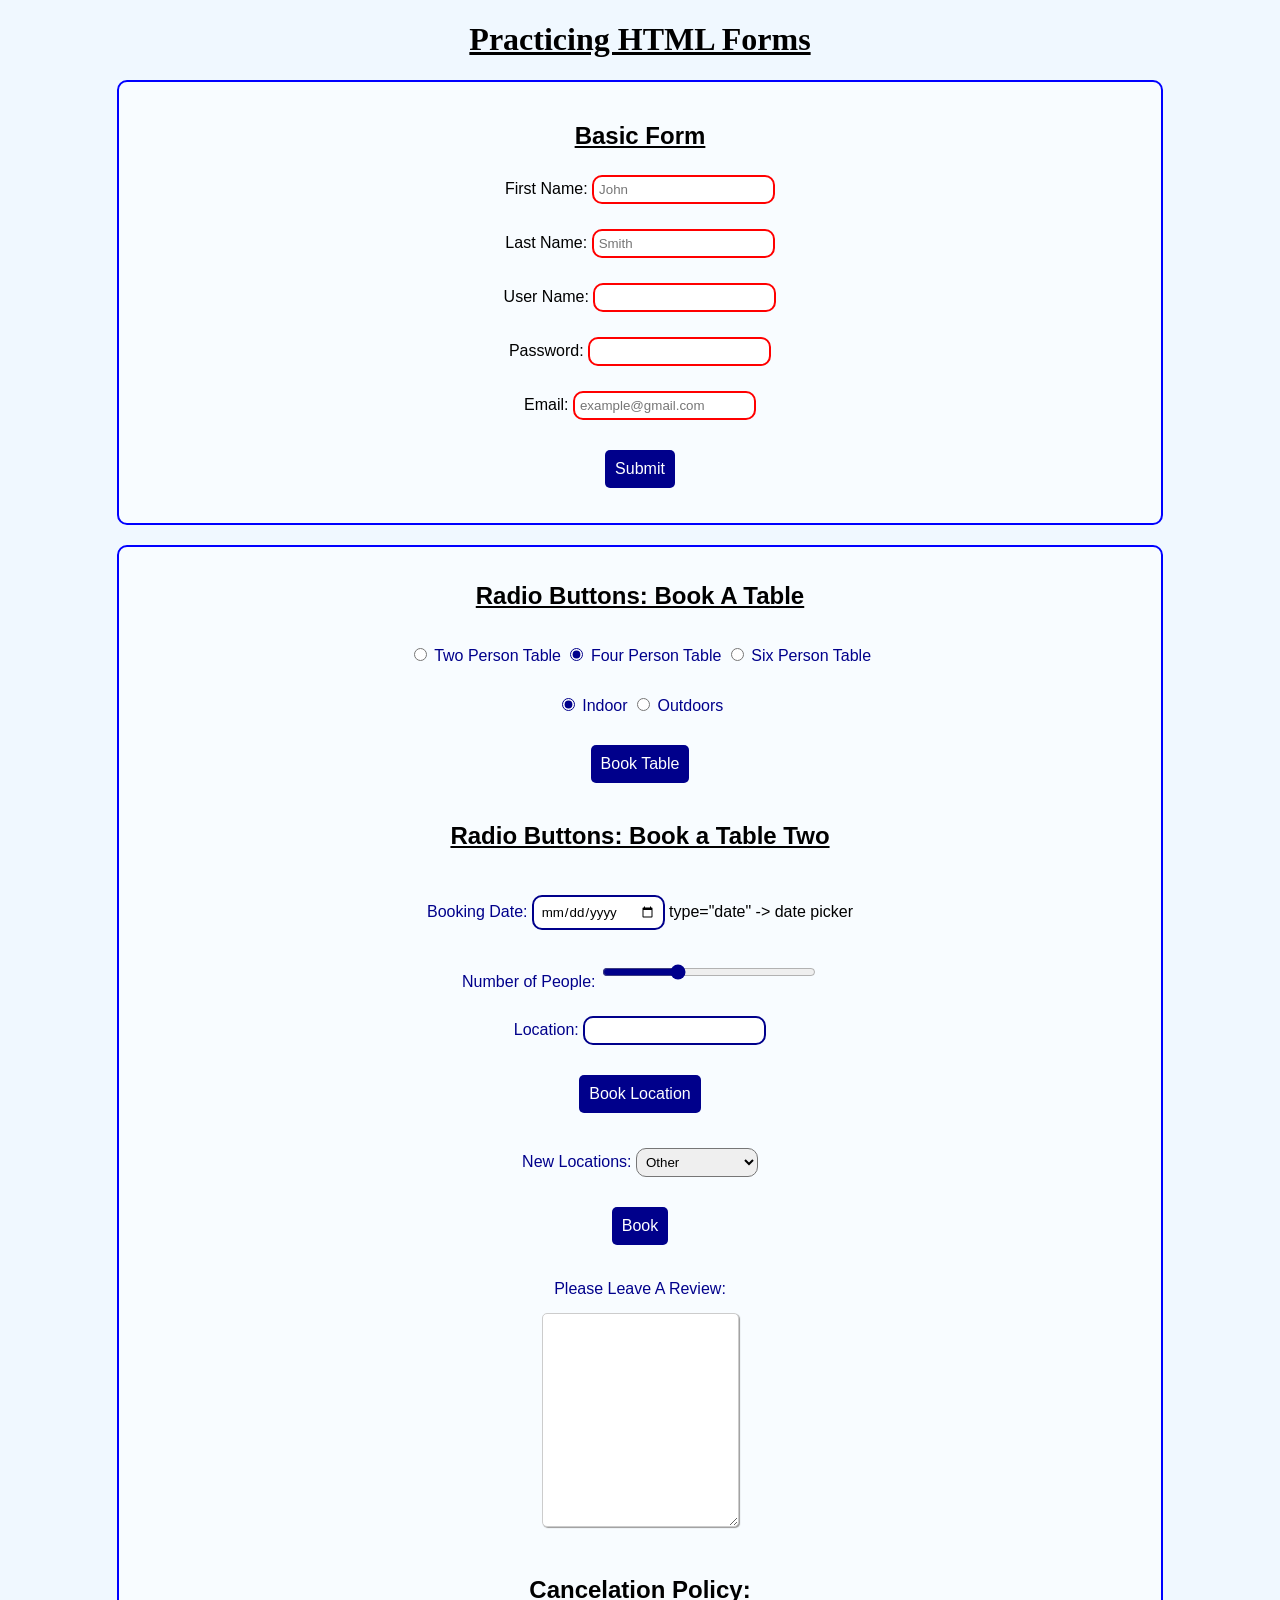
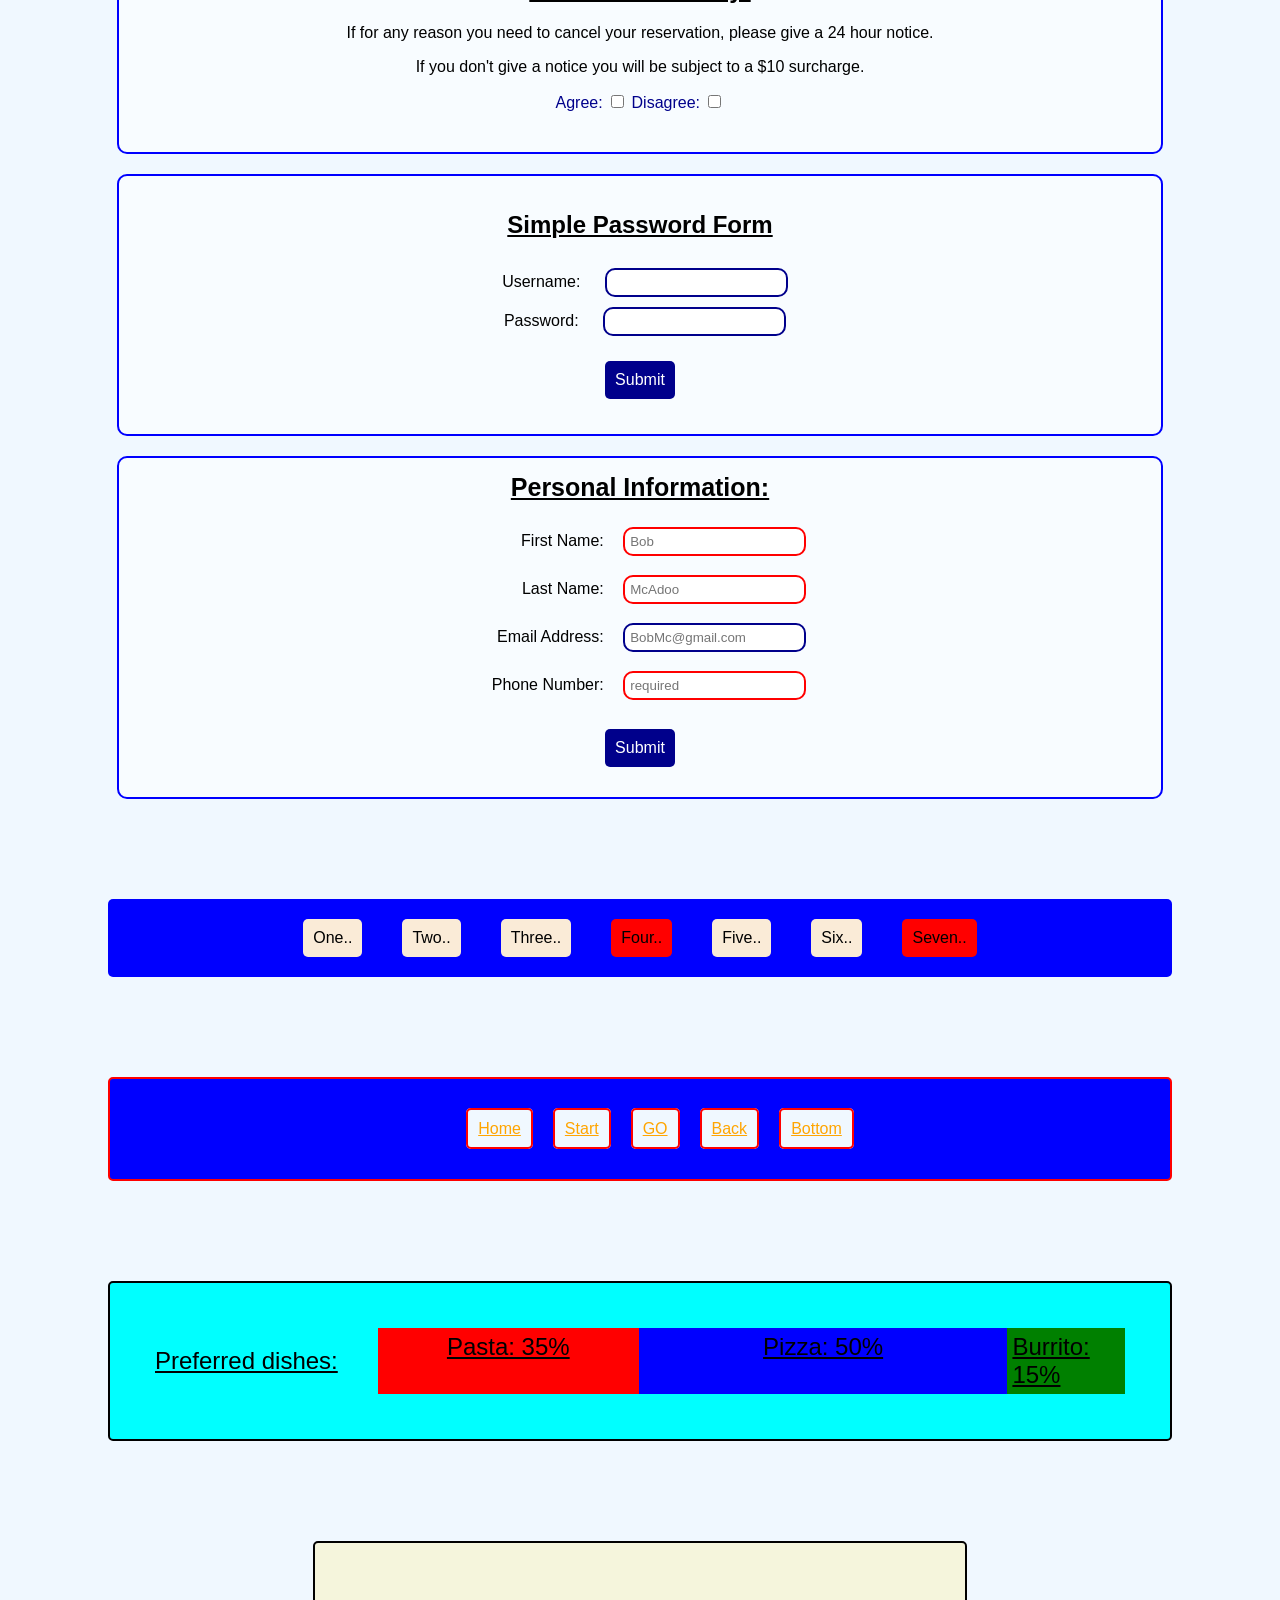
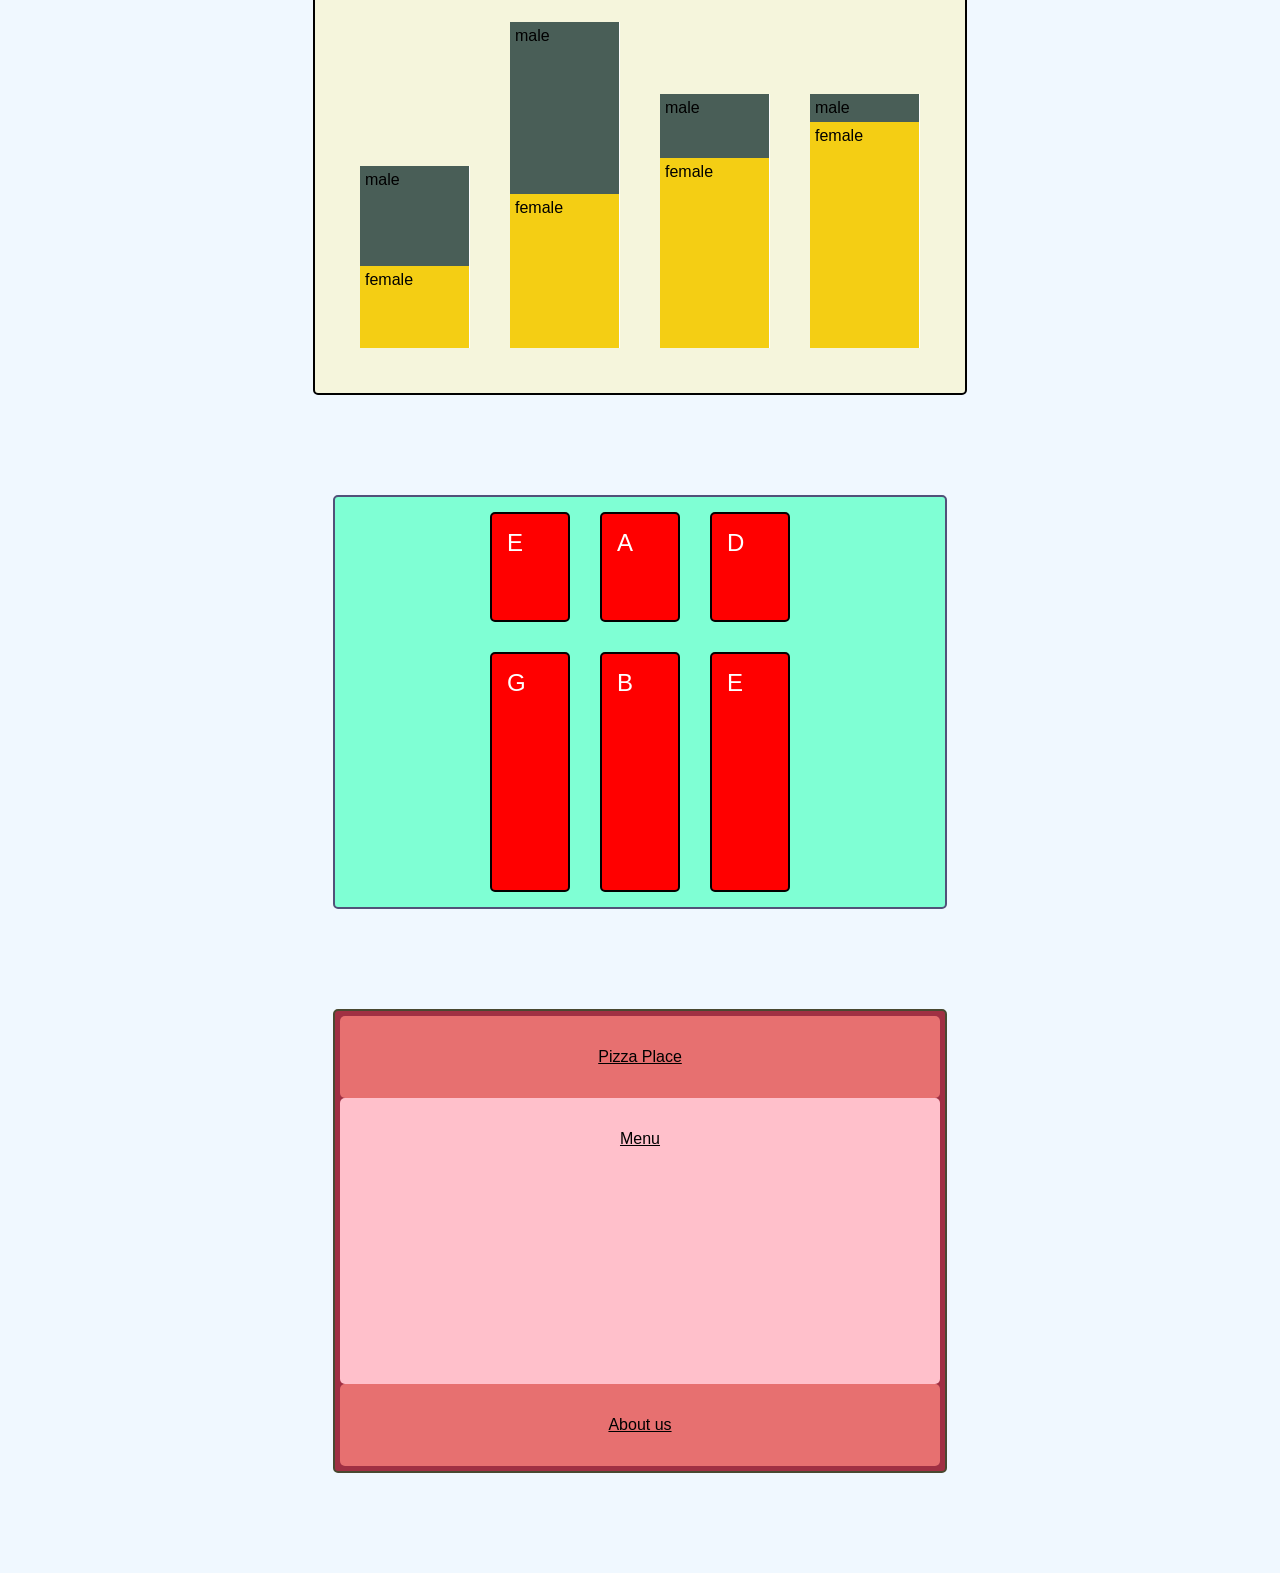
==== commit 570c5da1: "Add restaurant 3 column grid" ====
--- a/index.html
+++ b/index.html
@@ -211,6 +211,13 @@
 
     </div>
 
+    <!--restaurant grid-->
+    <div class="restaurant">
+        <header>Pizza Place</header>
+        <main>Menu</main>
+        <footer>About us</footer>
+    </div>
+
 
     
 </body>
--- a/styles.css
+++ b/styles.css
@@ -271,3 +271,37 @@
     font-size: 150%;
     border:2px solid black;
 }
+
+
+.restaurant{
+    display: grid;
+    height: 400px;
+    max-width: 600px;
+    border: 2px solid rgb(73, 73, 49);
+    height: 50vh;
+    grid-template-rows: auto 1fr auto;
+    background-color: rgb(160, 48, 67);
+    border-radius: 5px;
+    margin: 100px auto;
+}
+header{
+    background-color: rgb(231, 112, 112);
+    text-align: center;
+    text-decoration: underline;
+    padding: 2em;
+    border-radius: 5px;
+}
+main{
+    background-color: pink;
+    border-radius: 5px;
+    text-align: center;
+    text-decoration: underline;
+    padding: 2em;
+}
+footer{
+    background-color: rgb(231, 112, 112);
+    border-radius: 5px;
+    text-align: center;
+    text-decoration: underline;
+    padding: 2em;
+}
